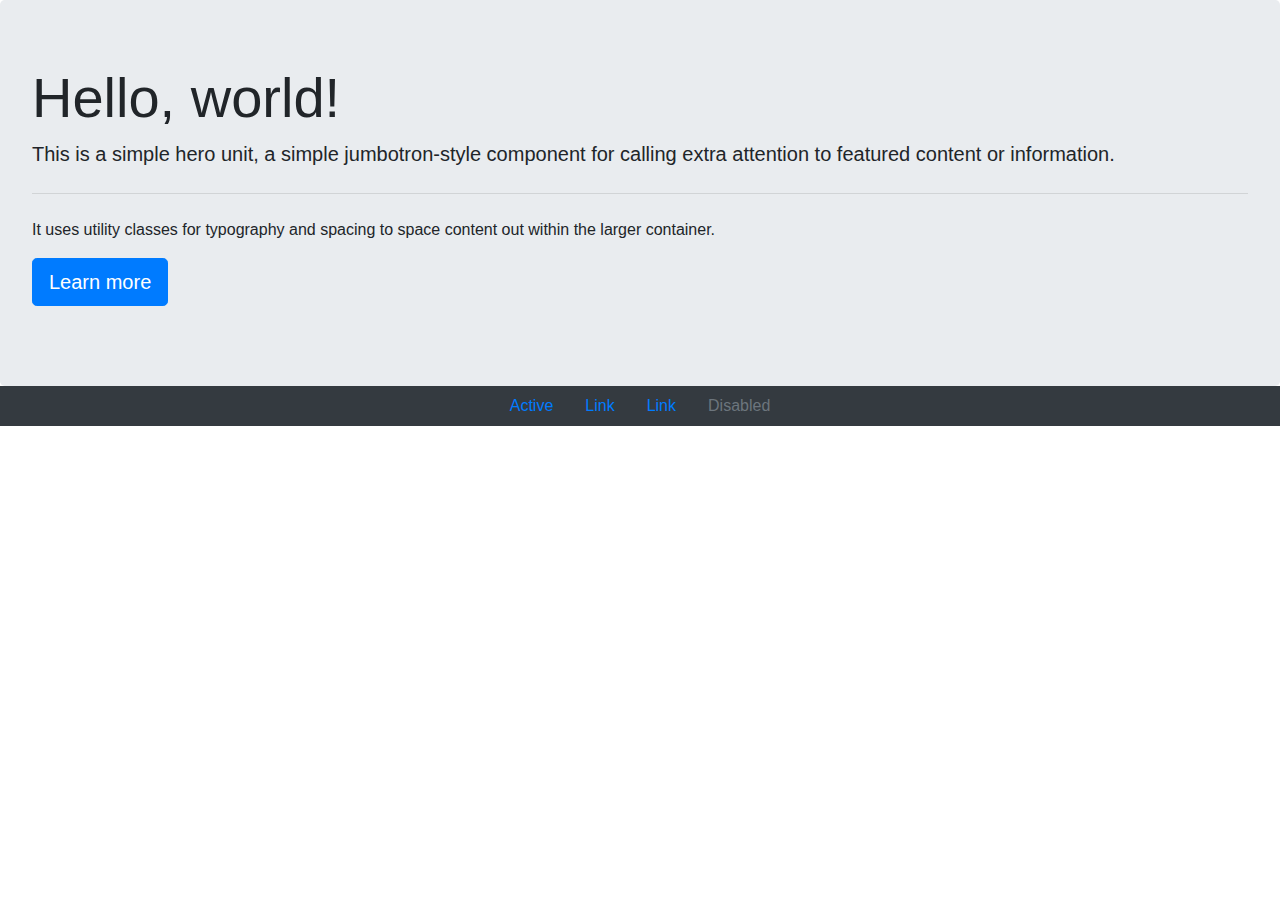
==== index.html @ c3a855e0 "Primera subida para Azure" ====
<!DOCTYPE html>
<html>

<head>
  <title>Frontend</title>
  <link rel="stylesheet" href="https://stackpath.bootstrapcdn.com/bootstrap/4.3.1/css/bootstrap.min.css" integrity="sha384-ggOyR0iXCbMQv3Xipma34MD+dH/1fQ784/j6cY/iJTQUOhcWr7x9JvoRxT2MZw1T" crossorigin="anonymous">
  <link rel="stylesheet" href="./css/master.css">
  <script src="https://s3.amazonaws.com/stitch-sdks/js/bundles/4/stitch.js"></script>
  <script src="js/frontend.js" charset="utf-8"></script>
</head>

<body>
  <div class="jumbotron nomargin">
    <h1 class="display-4">Hello, world!</h1>
    <p class="lead">This is a simple hero unit, a simple jumbotron-style component for calling extra attention to featured content or information.</p>
    <hr class="my-4">
    <p>It uses utility classes for typography and spacing to space content out within the larger container.</p>
    <p class="lead">
      <a class="btn btn-primary btn-lg" href="#" role="button">Learn more</a>
    </p>
  </div>
  <ul class="nomargin navbar-dark bg-dark nav justify-content-center">
    <li class="nav-item">
      <a class="nav-link active" href="#">Active</a>
    </li>
    <li class="nav-item">
      <a class="nav-link" href="#">Link</a>
    </li>
    <li class="nav-item">
      <a class="nav-link" href="#">Link</a>
    </li>
    <li class="nav-item">
      <a class="nav-link disabled" href="#">Disabled</a>
    </li>
  </ul>
  <div class="container" id="datos">

  </div>
</body>

</html>
---- css/master.css ----
input{
  margin: 2% !important;
}
form, table {
  background-color: #f3f3f3;
  padding: 2.5%;
  margin: 2%;
}
.nomargin{
  margin: 0 !important;
}
.card{
  margin: 3% 2% 2% 9%!important;
}
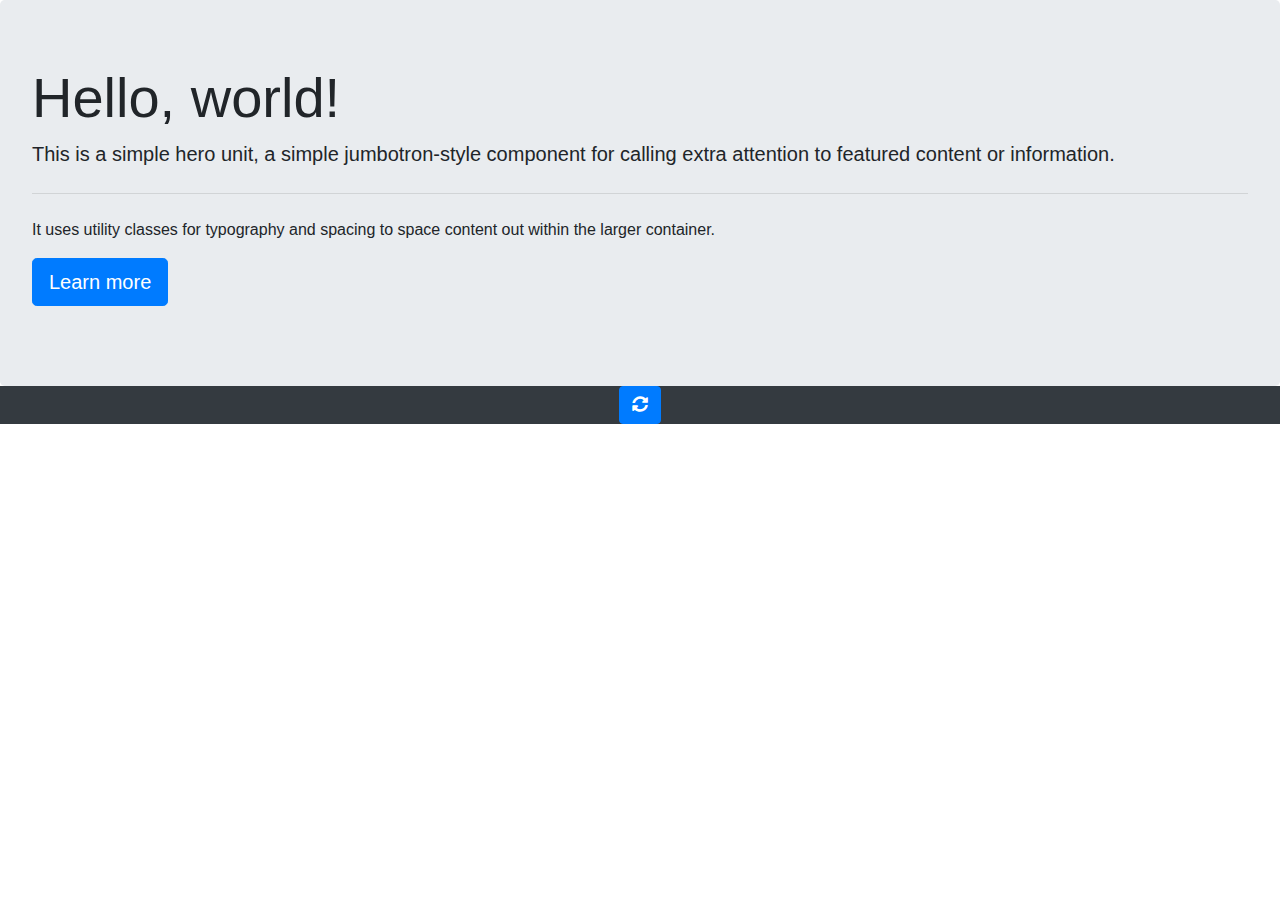
==== commit 2b41249e: "Edición post corrección" ====
--- a/index.html
+++ b/index.html
@@ -5,6 +5,7 @@
   <title>Frontend</title>
   <link rel="stylesheet" href="https://stackpath.bootstrapcdn.com/bootstrap/4.3.1/css/bootstrap.min.css" integrity="sha384-ggOyR0iXCbMQv3Xipma34MD+dH/1fQ784/j6cY/iJTQUOhcWr7x9JvoRxT2MZw1T" crossorigin="anonymous">
   <link rel="stylesheet" href="./css/master.css">
+  <link rel="stylesheet" href="https://cdnjs.cloudflare.com/ajax/libs/font-awesome/5.11.2/css/all.min.css">
   <script src="https://s3.amazonaws.com/stitch-sdks/js/bundles/4/stitch.js"></script>
   <script src="js/frontend.js" charset="utf-8"></script>
 </head>
@@ -21,20 +22,13 @@
   </div>
   <ul class="nomargin navbar-dark bg-dark nav justify-content-center">
     <li class="nav-item">
-      <a class="nav-link active" href="#">Active</a>
-    </li>
-    <li class="nav-item">
-      <a class="nav-link" href="#">Link</a>
-    </li>
-    <li class="nav-item">
-      <a class="nav-link" href="#">Link</a>
-    </li>
-    <li class="nav-item">
-      <a class="nav-link disabled" href="#">Disabled</a>
+      <button id="refresh-button" type="button" onclick="displayMains()" class="btn btn-primary" name="button"><i class="fas fa-sync-alt"></i></button>
     </li>
   </ul>
-  <div class="container" id="datos">
+  <div class="container">
+    <div id="datos">
 
+    </div>
   </div>
 </body>
 
--- a/css/master.css
+++ b/css/master.css
@@ -12,3 +12,6 @@
 .card{
   margin: 3% 2% 2% 9%!important;
 }
+#add-new{
+  display: none;
+}
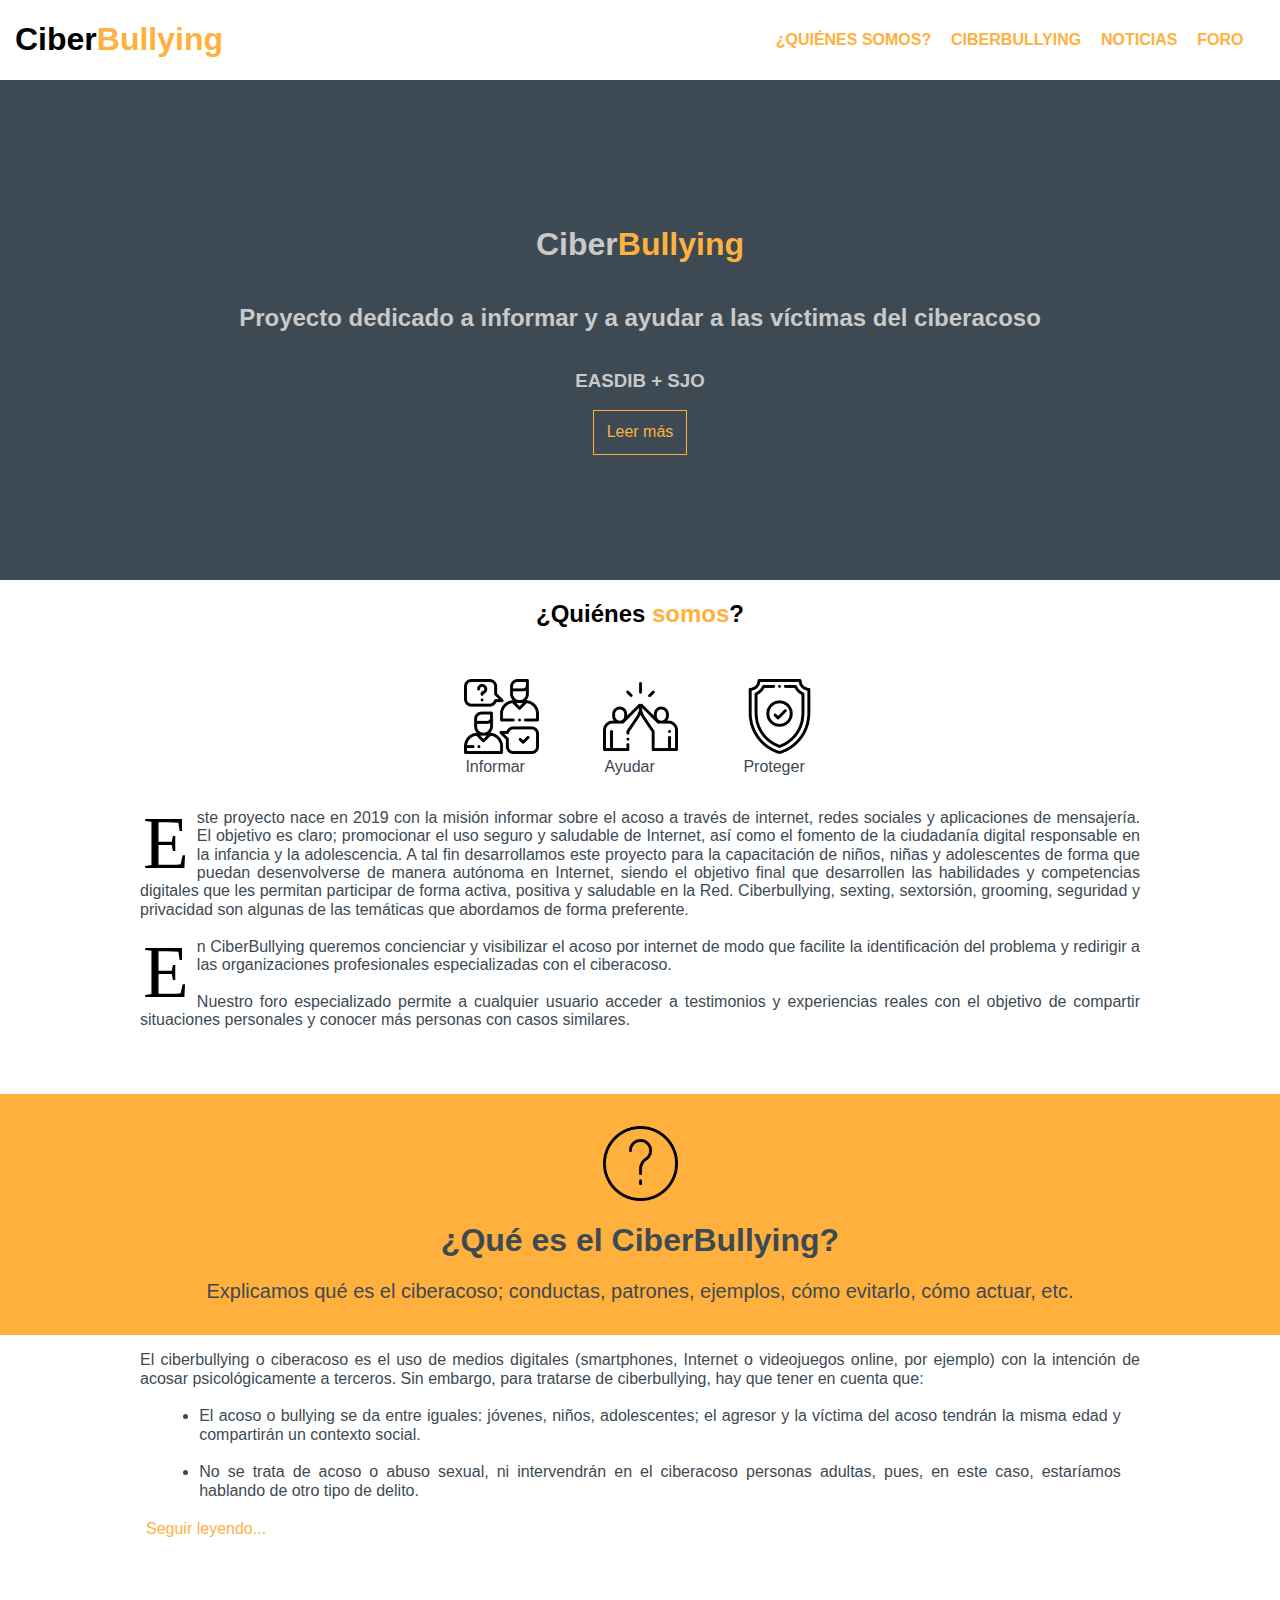
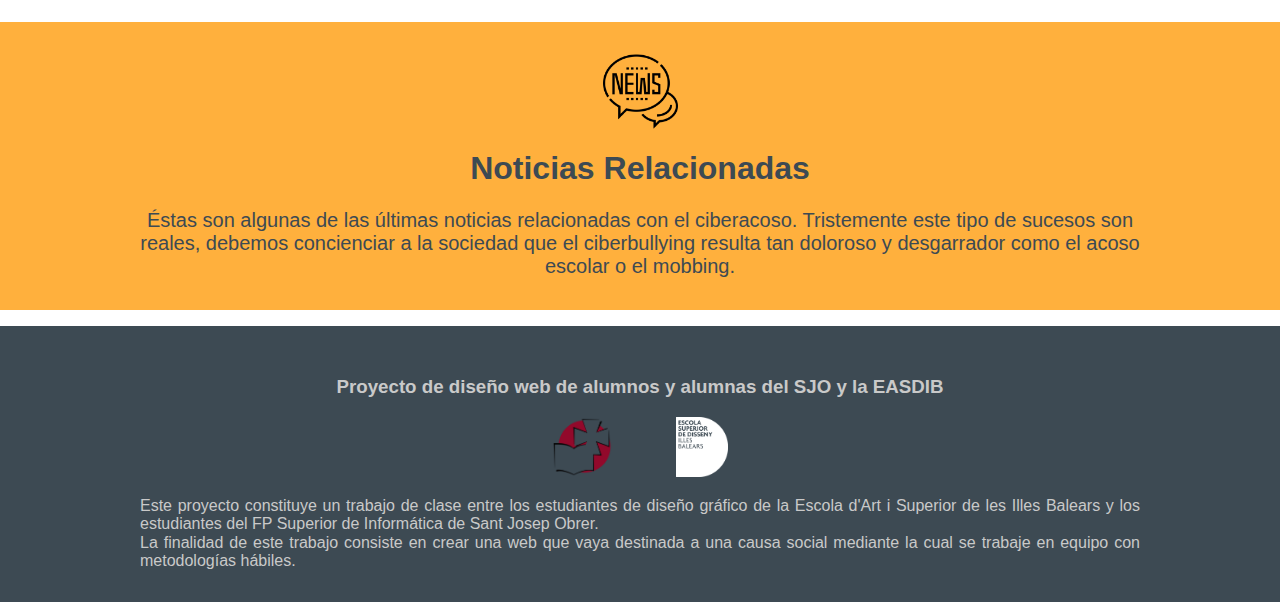
==== commit 3e1594e9: "Implementación CSS diseño" ====
--- a/index.html
+++ b/index.html
@@ -1,35 +1,202 @@
 <!DOCTYPE html>
-<html>
+<html lang="es">
 
 <head>
-  <title>Frontend</title>
-  <link rel="stylesheet" href="https://stackpath.bootstrapcdn.com/bootstrap/4.3.1/css/bootstrap.min.css" integrity="sha384-ggOyR0iXCbMQv3Xipma34MD+dH/1fQ784/j6cY/iJTQUOhcWr7x9JvoRxT2MZw1T" crossorigin="anonymous">
-  <link rel="stylesheet" href="./css/master.css">
+  <meta charset="UTF-8">
+  <meta name="viewport" content="width=device-width, user-scalable=no">
+  <link href="css/normalize.css" rel="stylesheet">
+  <link href="css/style.css" rel="stylesheet">
   <link rel="stylesheet" href="https://cdnjs.cloudflare.com/ajax/libs/font-awesome/5.11.2/css/all.min.css">
   <script src="https://s3.amazonaws.com/stitch-sdks/js/bundles/4/stitch.js"></script>
-  <script src="js/frontend.js" charset="utf-8"></script>
+  <script src="js/azure.js" charset="utf-8"></script>
+  <script src="js/frontend.js"></script>
+  <title>CiberBullying</title>
 </head>
 
 <body>
-  <div class="jumbotron nomargin">
-    <h1 class="display-4">Hello, world!</h1>
-    <p class="lead">This is a simple hero unit, a simple jumbotron-style component for calling extra attention to featured content or information.</p>
-    <hr class="my-4">
-    <p>It uses utility classes for typography and spacing to space content out within the larger container.</p>
-    <p class="lead">
-      <a class="btn btn-primary btn-lg" href="#" role="button">Learn more</a>
-    </p>
+  <div id="arrow">
+    <a class="naranja" href="#top"><i class="fa-3x fas fa-arrow-up"></i></a>
   </div>
-  <ul class="nomargin navbar-dark bg-dark nav justify-content-center">
-    <li class="nav-item">
-      <button id="refresh-button" type="button" onclick="displayMains()" class="btn btn-primary" name="button"><i class="fas fa-sync-alt"></i></button>
-    </li>
-  </ul>
-  <div class="container">
-    <div id="datos">
-
+  <header id="navbar">
+    <h1 id="logo">Ciber<span class="naranja">Bullying</span></h1>
+    <nav id="desktop-nav">
+      <a class="nav-link" href="#quienes somos">¿QUIÉNES SOMOS?</a>
+      <a class="nav-link" href="#ciberbullying">CIBERBULLYING</a>
+      <a class="nav-link" href="#noticias">NOTICIAS</a>
+      <a class="nav-link" href="#">FORO</a>
+    </nav>
+    <div class="offcanvas">
+      <button class="btn-naranja" onclick="showOffCanvas()" type="button" name="button"><i class="fas fa-bars fa-2x"></i></button>
     </div>
+  </header>
+  <nav id="mobile-nav">
+    <h1 id="logo">Ciber<span class="naranja">Bullying</span></h1>
+    <a class="nav-link" href="#quienes somos">¿QUIÉNES SOMOS?</a>
+    <a class="nav-link" href="#ciberbullying">CIBERBULLYING</a>
+    <a class="nav-link" href="#noticias">NOTICIAS</a>
+    <a class="nav-link" href="#">FORO</a>
+    <button onclick="hideOffCanvas()" class="btn-naranja" type="button" name="button"><i class="fas fa-times fa-3x"></i></button>
+  </nav>
+  <div id="banner">
+    <h1>Ciber<span class="naranja">Bullying</span></h1>
+    <h2>Proyecto dedicado a informar y a ayudar a las víctimas del ciberacoso</h2>
+    <h3>EASDIB + SJO</h3>
+    <a id="leermas" href="#footer1"><span>Leer más</span></a>
   </div>
+  <main>
+    <section>
+      <h2 id="quienessomos">¿Quiénes<span class="naranja">&nbsp;somos</span>?</h2>
+      <div id="logos1">
+        <article id="informar">
+          <img class="icon" src="img/conversacion.png">
+          <p id="textoqs">Informar</p>
+        </article>
+        <article id="ayudar">
+          <img class="icon" src="img/maximo-de-cinco.png">
+          <p id="textoqs">Ayudar</p>
+        </article>
+        <article id="proteger">
+          <img class="icon" src="img/proteger.png">
+          <p id="textoqs">Proteger</p>
+        </article>
+      </div>
+      <artcile>
+        <p id="texto1"><span class="firstcharacter">E</span>ste proyecto nace en 2019 con la misión informar sobre el acoso a través de internet, redes sociales y aplicaciones de mensajería. El objetivo es claro; promocionar el uso seguro y saludable
+          de Internet, así como el fomento
+          de la ciudadanía digital responsable en la infancia y la adolescencia. A tal fin desarrollamos este proyecto para la capacitación de niños, niñas y adolescentes de forma que puedan desenvolverse de manera autónoma en Internet, siendo el
+          objetivo final que desarrollen las habilidades y competencias digitales que les permitan participar de forma activa, positiva y saludable en la Red.
+          Ciberbullying, sexting, sextorsión, grooming, seguridad y privacidad son algunas de las temáticas que abordamos de forma preferente.<br><br>
+          <span class="firstcharacter">E</span>n CiberBullying queremos concienciar y visibilizar el acoso por internet de modo que facilite la identificación del problema y redirigir a las organizaciones profesionales especializadas con el
+          ciberacoso.<br><br>
+          Nuestro foro especializado permite a cualquier usuario acceder a testimonios y experiencias reales con el objetivo de compartir situaciones personales y conocer más personas con casos similares.
+        </p>
+      </artcile>
+    </section>
+
+    <section id="ciberbullying">
+      <artcile>
+        <div id="cajamenu2">
+          <img class="icon" src="img/info.png">
+          <h1 id="ciberbullying1">¿Qué es el CiberBullying?</h1>
+          <p class="subh">Explicamos qué es el ciberacoso; conductas, patrones, ejemplos, cómo evitarlo, cómo actuar, etc.</p>
+        </div>
+        <div id="texto2">
+          El ciberbullying o ciberacoso es el uso de medios digitales (smartphones, Internet o videojuegos online, por ejemplo) con la intención de acosar psicológicamente a terceros. Sin embargo, para tratarse de ciberbullying, hay que tener en
+          cuenta que:<br>
+          <ul>
+            <li>El acoso o bullying se da entre iguales: jóvenes, niños, adolescentes; el agresor y la víctima del acoso tendrán la misma edad y compartirán un contexto social.</li>
+            <li>No se trata de acoso o abuso sexual, ni intervendrán en el ciberacoso personas adultas, pues, en este caso, estaríamos hablando de otro tipo de delito.</li>
+          </ul>
+
+          <button onclick="togglReadMore()" id="readmore" class="naranja">Seguir leyendo...</button><br><br>
+          <div id="oculto" class="hidden">
+            La psicología entiende al acosador como un depredador moral cuyo objetivo nace de la presencia de profundos sentimientos de inadecuación personal y profesional en el inconsciente —lo que solemos conocer como complejo de inferioridad—. En
+            lugar de aumentar su propia autoestima, el acosador reacciona ante cualquier persona o situación que pueda recordarle que él está mal, ridiculizando, humillando o criticando a sus víctimas.
+            <ol>
+              <li>El anonimato, o posible anonimato, ofrece una situación de ventaja estratégica al acosador y una mayor indefensión a las víctimas; sobre todo cuando se dan graves casos de chantaje o sexting.</li>
+              <li>La falta de una percepción directa del daño genera puede generar un ciberacoso mucho más agresivo y violento psicológicamente, en el que, además, la empatía del acosador se vuelve casi inexistente por la invisibilización de la otra
+                persona en Internet.</li>
+              <li>La posible adopción de roles imaginarios en la red también puede fortalecer el poder del acosador y medrar la autoestima de la víctima.</li>
+            </ol>
+            <h3>Ejemplos de ciberbullying:</h3>
+            <ol>
+              <li>Crear perfiles falsos para ridiculizar, acosar o confesar en primera persona experiencias personales verdaderas o falsas de la víctima, así como acontecimientos personales, demandas de contacto sexual, o similares.</li>
+              <li>Hackear o robar la contraseña de correo electrónico de la víctima, leer sus correos violando su intimidad y utilizar el acceso al mismo para usurpar su identidad o utilizar información confidencial.</li>
+              <li>Propagar rumores en foros o redes sociales; provocar a la víctima para que esta reaccione de forma violenta y denunciarla ante los responsables de un foro, un chat o un videojuego.</li>
+              <li>Enviar mensajes amenazantes por correo, WhatsApp o redes sociales aprovechando el anonimato, agobiando y acosando a la víctima.</li>
+              <li>Subir a Internet fotos reales o fotomontajes para avergonzar públicamente o perjudicar a la víctima.</li>
+            </ol>
+            <h3>Cómo actuar:</h3>
+            <ul>
+              <li>
+                <span class="item-of-list">Pide ayuda.</span>
+                Si eres menor recurre a tu padre o tu madre o, en su defecto, a una persona adulta de confianza. Asegúrate de que esa persona conoce y entiende estas pautas para que ambos podáis remar en
+                el mismo sentido y para que, en su
+                ánimo de protección, no haga cosas que acaben siendo perjudiciales.
+              </li>
+              <li>
+                <span class="item-of-list">Nunca respondas a las provocaciones.</span>
+                Hacerlo no te ayuda en nada y, sin embargo, es un estímulo y una ventaja para quienes te acosan. Mantén la calma y no actúes de forma exagerada o impulsiva en ningún caso.
+                Puede que ni las circunstancias ni las personas que parecen implicadas sean como aparentan. Mantén un margen para la duda razonable porque actuar sobre bases equivocadas puede agravar los problemas y crear otros
+                nuevos.
+              </li>
+              <li>
+                <span class="item-of-list">No hagas presunciones.</span>
+                Hacerlo no te ayuda en nada y, sin embargo, es un estímulo y una ventaja para quienes te acosan. Mantén la calma y no actúes de forma exagerada o impulsiva en ningún caso.
+                Puede que ni las circunstancias ni las personas que parecen implicadas sean como aparentan. Mantén un margen para la duda razonable porque actuar sobre bases equivocadas puede agravar los problemas y crear otros
+                nuevos.
+              </li>
+              <li>
+                Trata de evitar aquellos lugares en los que eres asediado en la medida de lo posible hasta que la situación se vaya clarificando. Si se trata de redes sociales o comunidades online no te será difícil. Si el acoso llega por el teléfono
+                móvil, no descartes cambiar de número.
+                Cuanto más se sepa de ti, más vulnerable eres y más variado e intenso es el daño que pueden causarte.¿Imaginas una mentira ridiculizándote construida sobre datos privados reales escrita en tu muro? ¿qué pasaría si alguien, haciéndose
+                pasar por ti, insulta a tus amistades?. Es momento, por lo tanto, de cerrar las puertas de tu vida online a personas que no son de plena confianza. Para ello:
+                <ul>
+                  <li><span class="item-of-list">Evita intrusos.</span> Para ello debes realizar, en orden, estos pasos:
+                    <ul>
+                      <li><span class="item-of-list">Realiza un chequeo a fondo de tu equipo</span> para asegurarte de que no tienes software malicioso (troyanos, spyware…) que puede dar ventajas a quien te acosa. Es importante. Cambia las claves de
+                        acceso a los servicios online que
+                        usas, pero
+                        nunca antes de haber realizado el paso anterior. Recuerda que deben ser complejas de adivinar y llevar combinados números y letras.</li>
+                      <li><span class="item-of-list">Depura la lista de contactos.</span>Revisa y reduce la lista de contactos que tienes agregados en las redes sociales (o en otros entornos sociales online).</li>
+                      <li>Reconfigura las opciones de privacidad de las redes sociales o similares en las que participes y hazlas más estrictas. Asegúrate de que sabes bien cómo funcionan estas opciones y sus implicaciones.</li>
+                      <li><span class="item-of-list">Comprueba qué cuentan de ti online.</span> Busca la información sobre ti publicada otras personas y trata de eliminarla si crees que puede ser utilizada para hacerte daño.</li>
+                      <li><span class="item-of-list">Repasa la información que publicas y quién puede acceder a ella</span> y poner, a su vez, al alcance de terceras personas.</li>
+                      <li><span class="item-of-list">Comunica a tus contactos que no deseas que hagan circular informaciones o fotografías tuyas</span> en entornos colectivos.</li>
+                      <li><span class="item-of-list">Guarda las pruebas del acoso durante todo el tiempo</span>, sea cual fuere la forma en que éste se manifieste, porque pueden serte de gran ayuda. Trata también de conocer o asegurar la identidad de
+                        los autores pero, en todo caso,
+                        sin lesionar
+                        los derechos de ninguna persona.</li>
+                      <li><span class="item-of-list">Comunica a quienes te acosan que lo que están haciendo te molesta</span> y pídeles, sin agresividad ni amenazas, que dejen de hacerlo. Recuerda que no debes presuponer hechos o personas en tu
+                        comunicación, por lo que debes medir
+                        muy bien cómo lo
+                        haces, sin señalar a nadie en público, pero a la vez tratando de asegurarte de que se entera la persona o personas implicadas.</li>
+                      <li>Trata de hacerles saber que lo que están haciendo es <span class="item-of-list">perseguible por la Ley</span> en el caso de que el acoso persista. Les puedes sugerir que visiten webs como e-legales.net o
+                        www.ciberbullying.net para que lo comprueben por sí
+                        mismos.</li>
+                      <li><span class="item-of-list">Deja constancia de que estás en disposición de presentar una denuncia</span>, si a pesar del paso anterior continúa el acecho. Manifiesta que cuentas con pruebas suficientes recopiladas desde el
+                        inicio y que sabes cómo y dónde
+                        presentarlas.
+                        Debes indicar que, si el acecho persiste, te verás obligado a acudir a la policía.
+                        Toma medidas legales si la situación de acoso, llegado este punto, no ha cesado.</li>
+                    </ul>
+                  </li>
+                </ul>
+              </li>
+            </ul>
+          </div>
+        </div>
+      </artcile>
+    </section>
+
+    <section id="noticias">
+      <div id="cajamenu3">
+        <img class="icon" src="img/noticia.png">
+        <h1 id="noticias1">Noticias Relacionadas</h1>
+        <p class="subh">Éstas son algunas de las últimas noticias relacionadas con el ciberacoso. Tristemente este tipo de sucesos son reales, debemos concienciar a la sociedad que el ciberbullying resulta tan doloroso y desgarrador como el acoso
+          escolar o
+          el mobbing.</p>
+      </div>
+      <div id="datos" class="container"></div>
+    </section>
+  </main>
+
+  <footer id="footer1">
+    <div id="cajamenu4">
+      <h3>Proyecto de diseño web de alumnos y alumnas del SJO y la EASDIB</h3>
+      <div id="logos2">
+        <article id="sjo">
+          <img src="img/logoSJO.png" width=60px>
+        </article>
+        <article id="easdib">
+          <img src="img/Easdib_logo_color.png" height=60px>
+        </article>
+      </div>
+      <p class="gris">Este proyecto constituye un trabajo de clase entre los estudiantes de diseño gráfico de la Escola d'Art i Superior de les Illes Balears y los estudiantes del FP Superior de Informática de Sant Josep Obrer.<br>
+        La finalidad de este trabajo consiste en crear una web que vaya destinada a una causa social mediante la cual se trabaje en equipo con metodologías hábiles.
+      </p>
+    </div>
+  </footer>
 </body>
 
 </html>
--- a/css/style.css
+++ b/css/style.css
@@ -0,0 +1,387 @@
+/* ----------------------------------------------
+ * Generated by Animista on 2019-11-29 16:2:24
+ * Licensed under FreeBSD License.
+ * See http://animista.net/license for more info.
+ * w: http://animista.net, t: @cssanimista
+ * ---------------------------------------------- */
+
+@keyframes rotate-in-center{0%{transform:rotate(-360deg);opacity:0}100%{transform:rotate(0);opacity:1}}
+@keyframes rotate-out-center{0%{transform:rotate(0);opacity:1}100%{transform:rotate(-360deg);opacity:0}}
+@keyframes swing-in-top-fwd{0%{transform:rotateX(-100deg);transform-origin:top;opacity:0}100%{transform:rotateX(0deg);transform-origin:top;opacity:1}}
+@import url('https://fonts.googleapis.com/css?family=Montserrat|Roboto&display=swap');
+
+html {
+  scroll-behavior: smooth;
+}
+
+input {
+  margin: 2% !important;
+}
+#mobile-nav{
+  width: 100%;
+  height: 100%;
+  position: fixed;
+  top: 0;
+  z-index: 5;
+  float: right;
+  background-color: rgba(255, 255, 255, 0.95);
+  text-align: center;
+  display: none;
+}
+#mobile-nav a{
+  display: block;
+  padding: 7%;
+  font-size: 20px;
+}
+#desktop-nav{
+  display: inline;
+}
+.offcanvas{
+    display: none;
+    margin-right: 5%;
+}
+.btn-naranja{
+  color:#ffb03d;
+  border: none;
+  background-color: rgba(255, 0, 0, 0);
+}
+#arrow{
+  position: fixed;
+  bottom: 15px;
+  right: 15px;
+  background-color: #3D4A53;
+  padding: 1%;
+  display: none;
+  animation:rotate-in-center .6s cubic-bezier(.25,.46,.45,.94) both;
+}
+#arrow a:hover{
+  color: black;
+  -webkit-transition: color 0.2s ease-in;
+  -moz-transition: color 0.2s ease-in;
+  -ms-transition: color 0.2s ease-in;
+  -o-transition: color 0.2s ease-in;
+  transition: color 0.2s ease-in;
+}
+form, table {
+  background-color: #f3f3f3;
+  padding: 2.5%;
+  margin: 2%;
+}
+
+.nomargin {
+  margin: 0 !important;
+}
+
+.card {
+  margin: 3% 2% 2% 9% !important;
+}
+
+html {
+  font-size: 1rem;
+  box-sizing: border-box;
+}
+
+*, *:before, *:after {
+  box-sizing: inherit;
+}
+
+.container {
+  width: 80%;
+  margin: auto;
+  max-width: 1300px;
+}
+.img-new{
+  width: 100%;
+}
+
+#logo {
+  margin-left: 15px;
+}
+.readmore-new{
+  text-decoration: none;
+}
+@media screen and (min-width: 850px) {
+  #contenidor {
+    width: 80%;
+    max-width: 1280px;
+  }
+}
+@media only screen and (max-width: 770px) {
+  #desktop-nav{
+    display: none;
+  }
+  .offcanvas{
+      display: inline;
+  }
+  .news{
+    text-align: center;
+  }
+  .inline{
+    width: 100% !important;
+  }
+  .column-new-img{
+    width: 300%;
+    display: block;
+    float: none !important;
+  }
+  .column-new-img img{
+    width: 300%;
+  }
+  .column-new-text h1{
+    font-size: 18px !important;
+  }
+  .column-new-text p{
+    font-size: 15px !important;
+  }
+  .column-new-text{
+    width: 100% !important;
+    display: block;
+    float: none;
+  }
+}
+h1, h2, h3, h4, h5, a {
+  font-family: 'Montserrat', sans-serif;
+}
+
+nav {
+  font-family: 'Montserrat', sans-serif;
+  width: 40%;
+}
+.swing-in-top-fwd{animation:swing-in-top-fwd .5s cubic-bezier(.175,.885,.32,1.275) both}
+#navbar {
+  display: flex;
+  flex-flow: row nowrap;
+  justify-content: space-between;
+  align-items: center;
+  background-color: white;
+  width: 100%;
+  -webkit-transition: background 0.2s ease-in;
+  -moz-transition: background 0.2s ease-in;
+  -ms-transition: background 0.2s ease-in;
+  -o-transition: background 0.2s ease-in;
+  transition: background 0.2s ease-in;
+}
+.item-of-list{
+  font-weight: bold;
+  font-size: 20px;
+  color: #ffb03d;
+}
+p {
+  font-family: 'Roboto', sans-serif;
+}
+.news:after {
+  content: "";
+  display: table;
+  clear: both;
+}
+.news{
+  border-radius: 10;
+  -webkit-box-shadow: 0px 0px 15px -8px rgba(0,0,0,0.34);
+  -moz-box-shadow: 0px 0px 15px -8px rgba(0,0,0,0.34);
+  box-shadow: 0px 0px 15px -8px rgba(0,0,0,0.34);
+  margin: 2%;
+}
+.column-new-text{
+  float: left;
+  width: 60%;
+  padding: 10px;
+}
+.column-new-img{
+  float: left;
+  width: 40%;
+  padding: 10px;
+}
+.subh{
+  text-align: center;
+  font-family: 'Montserrat', sans-serif;
+  font-weight: 300;
+  font-size: 20px;
+}
+.firstcharacter {
+  color: black;
+  float: left;
+  font-family: Georgia;
+  font-size: 75px;
+  line-height: 60px;
+  padding-top: 4px;
+  padding-right: 8px;
+  padding-left: 3px;
+}
+
+.nomargin{
+  margin:0;
+}
+.inline{
+  width: 70%;
+}
+#banner {
+  background-color: #3d4a53;
+  padding: 2rem;
+  display: flex;
+  flex-direction: column;
+  flex-wrap: nowrap;
+  justify-content: center;
+  align-items: center;
+  align-content: center;
+  color: #c9c9c9;
+  text-align: center;
+  width: 100%;
+  height: 500px;
+}
+
+#leermas {
+  text-decoration: none;
+  padding: 1%;
+  border: .5px solid #ffb03d;
+  color: #ffb03d;
+}
+
+#leermas:hover {
+  -webkit-transition: background 0.2s ease-in;
+  -moz-transition: background 0.2s ease-in;
+  -ms-transition: background 0.2s ease-in;
+  -o-transition: background 0.2s ease-in;
+  transition: background 0.2s ease-in;
+  background-color: #ffb03d;
+  color: white;
+}
+#oculto{
+  display: none;
+}
+.nav-link {
+  color: #ffb03d;
+  text-decoration: none;
+  padding: 1.5%;
+  font-weight: bold;
+}
+li{
+  margin: 2%;
+}
+.nav-link:hover {
+  -webkit-transition: color 0.2s ease-in;
+  -moz-transition: color 0.2s ease-in;
+  -ms-transition: color 0.2s ease-in;
+  -o-transition: color 0.2s ease-in;
+  transition: color 0.2s ease-in;
+  color: black;
+}
+
+.naranja {
+  color: #ffb03d;
+}
+
+.gris {
+  color: #c9c9c9;
+}
+
+.icon {
+  max-width: 75px;
+}
+#readmore{
+  background-color: white;
+  border:none;
+}
+#readmore:hover{
+  cursor:pointer;
+}
+#libroabierto {
+  max-width: 25px;
+}
+
+#logos1 {
+  display: flex;
+  flex-direction: row;
+  flex-wrap: nowrap;
+  justify-content: center;
+  align-items: flex-start;
+  align-content: center;
+}
+
+#logos2 {
+  display: flex;
+  flex-direction: row;
+  flex-wrap: nowrap;
+  justify-content: space-around;
+  align-items: flex-start;
+  align-content: center;
+}
+
+#informar, #ayudar, #proteger {
+  margin: 2rem;
+}
+
+#quienessomos, #ciberbullying1 {
+  justify-content: center;
+  display: flex;
+  flex-direction: row;
+  flex-wrap: nowrap;
+  justify-content: center;
+  align-items: flex-start;
+  align-content: space-between;
+}
+
+p {
+  text-align: justify;
+  color: #3d4a53;
+  width: 95%;
+  margin: auto;
+  max-width: 1000px;
+}
+
+#texto2 {
+  text-align: justify;
+  color: #3d4a53;
+  width: 95%;
+  margin: auto;
+  max-width: 1000px;
+  font-family: 'Roboto', sans-serif;
+}
+
+#cajamenu2 {
+  background-color: #ffb03d;
+  padding: 2rem;
+  display: flex;
+  flex-direction: column;
+  flex-wrap: nowrap;
+  justify-content: center;
+  align-items: center;
+  align-content: center;
+  color: #3d4a53;
+  text-align: center;
+  margin-top: 4rem;
+  margin-bottom: 1rem;
+}
+
+#cajamenu3 {
+  background-color: #ffb03d;
+  padding: 2rem;
+  display: flex;
+  flex-direction: column;
+  flex-wrap: nowrap;
+  justify-content: center;
+  align-items: center;
+  align-content: center;
+  color: #3d4a53;
+  text-align: center;
+  margin-top: 4rem;
+  margin-bottom: 1rem;
+}
+
+#cajamenu4 {
+  background-color: #3d4a53;
+  padding: 2rem;
+  display: flex;
+  flex-direction: column;
+  flex-wrap: nowrap;
+  justify-content: center;
+  align-items: center;
+  align-content: center;
+  color: #c9c9c9;
+  text-align: center;
+}
+
+#sjo, #easdib {
+  padding-right: 2rem;
+  padding-left: 2rem;
+  padding-bottom: 1rem;
+}
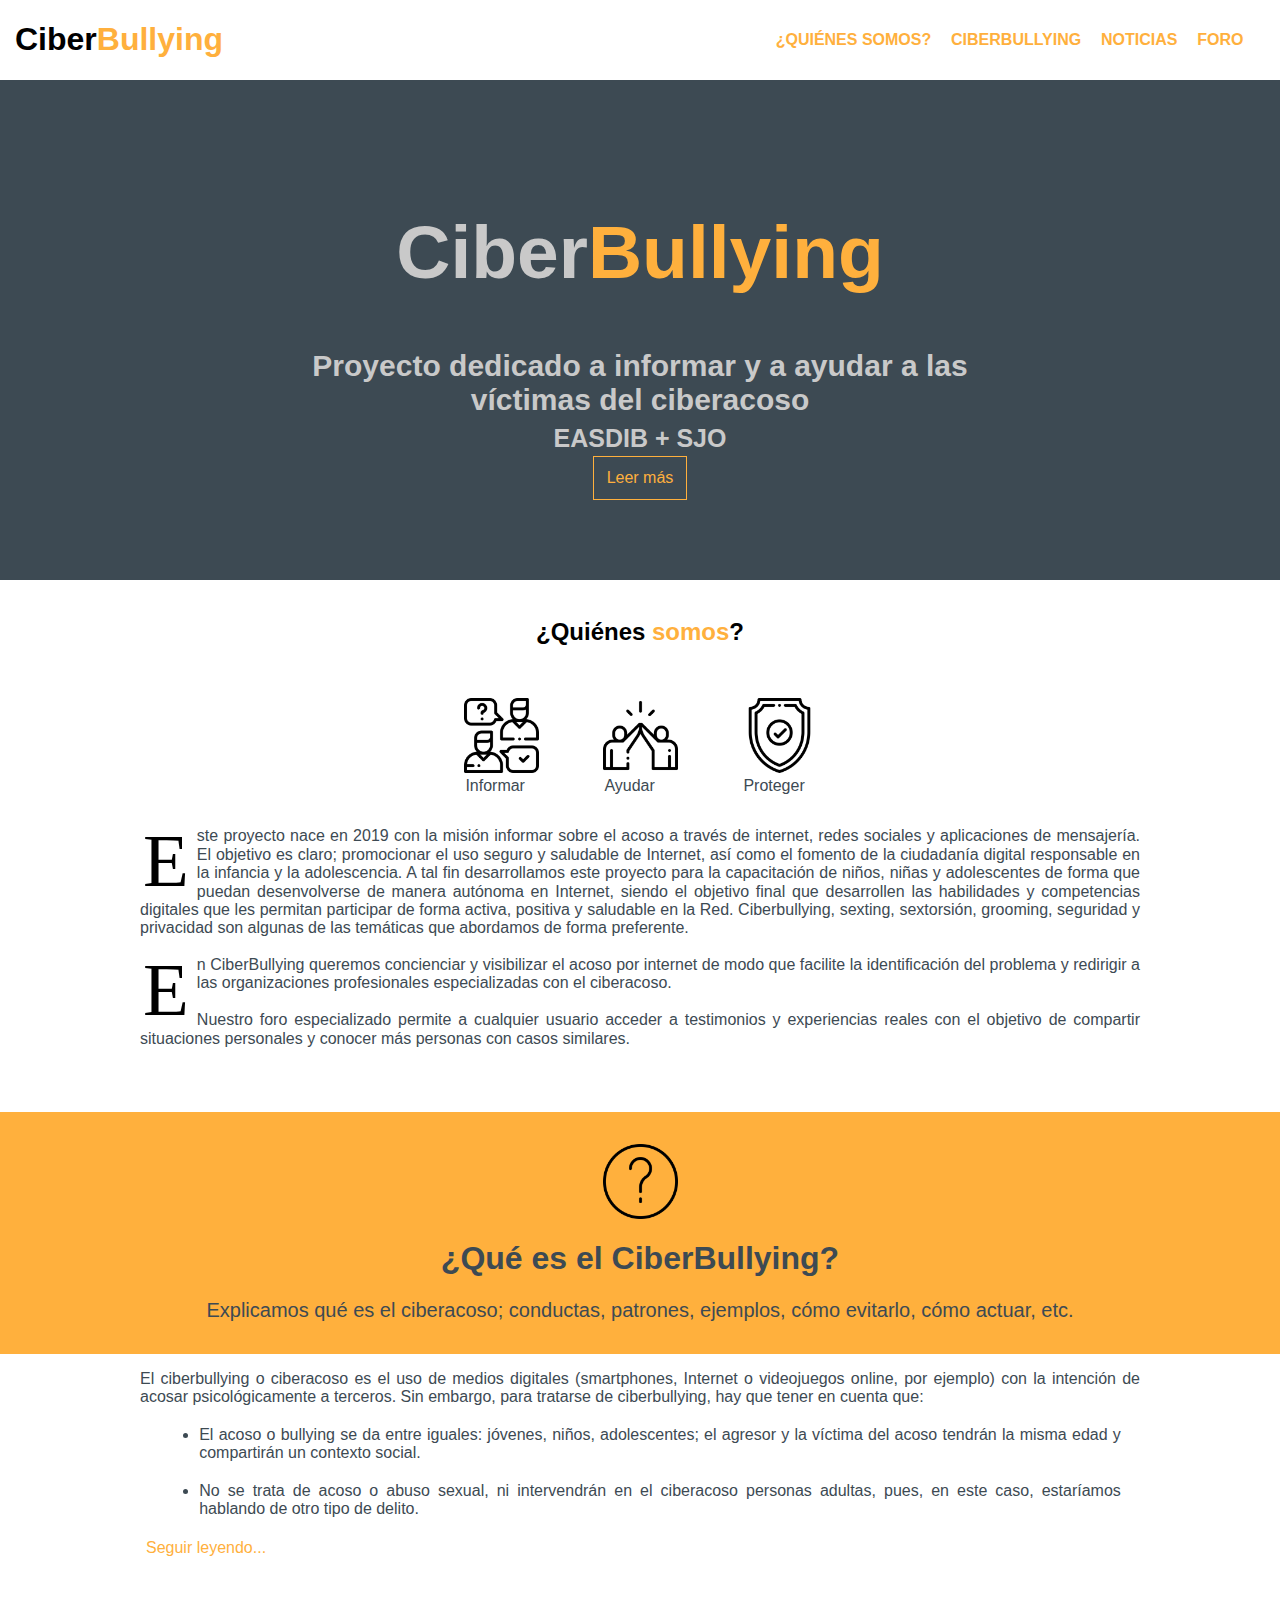
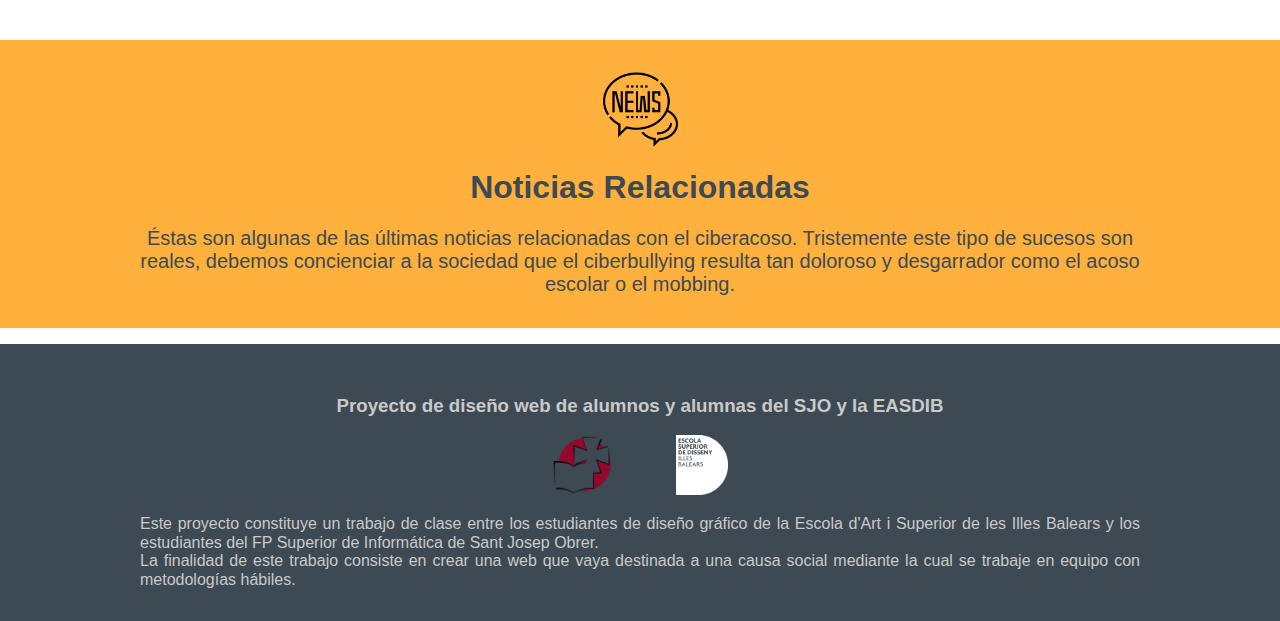
==== commit 1f73ab4e: "Sprint2.01" ====
--- a/index.html
+++ b/index.html
@@ -23,7 +23,7 @@
       <a class="nav-link" href="#quienes somos">¿QUIÉNES SOMOS?</a>
       <a class="nav-link" href="#ciberbullying">CIBERBULLYING</a>
       <a class="nav-link" href="#noticias">NOTICIAS</a>
-      <a class="nav-link" href="#">FORO</a>
+      <a class="nav-link" href="foro.html">FORO</a>
     </nav>
     <div class="offcanvas">
       <button class="btn-naranja" onclick="showOffCanvas()" type="button" name="button"><i class="fas fa-bars fa-2x"></i></button>
--- a/css/style.css
+++ b/css/style.css
@@ -1,9 +1,3 @@
-/* ----------------------------------------------
- * Generated by Animista on 2019-11-29 16:2:24
- * Licensed under FreeBSD License.
- * See http://animista.net/license for more info.
- * w: http://animista.net, t: @cssanimista
- * ---------------------------------------------- */
 
 @keyframes rotate-in-center{0%{transform:rotate(-360deg);opacity:0}100%{transform:rotate(0);opacity:1}}
 @keyframes rotate-out-center{0%{transform:rotate(0);opacity:1}100%{transform:rotate(-360deg);opacity:0}}
@@ -16,6 +10,14 @@
 
 input {
   margin: 2% !important;
+}
+.icono-fijado{
+  float: right;
+  color: #fb2c7f;
+  margin-top: 10px;
+}
+.cursiva{
+  font-style: italic;
 }
 #mobile-nav{
   width: 100%;
@@ -35,6 +37,9 @@
 }
 #desktop-nav{
   display: inline;
+}
+.rosa{
+  color: #fb2c7f;
 }
 .offcanvas{
     display: none;
@@ -139,13 +144,94 @@
     float: none;
   }
 }
+.bar {
+  width: 100%;
+  background-color: grey;
+  border-radius: 10px;
+}
+
+.progress {
+  width: 80%;
+  height: 5px;
+  background-color: #fb2c7f;
+  border-radius: 10px;
+}
+.inline {
+  display: inline;
+}
+.block{
+  display: block;
+}
+.user-info{
+  margin: 20px;
+}
+.comment-box{
+  margin-top: 30px;
+  margin-bottom: 30px;
+}
+.div-progress{
+  width: 10%;
+  margin: 0px;
+}
+.likes-box{
+  margin-left: 5%;
+}
+.likes-buttons button{
+  background-color: rgba(255, 0, 0, 0.0);
+  border: none;
+}
+.input-response{
+  background-color: #fcfcfc;
+  padding: 2%;
+  border-radius: 20px;
+}
+.fa-thumbs-down{
+  padding: 5px;
+  border-radius: 10px;
+}
+.fa-thumbs-up{
+  padding: 5px;
+  border-radius: 10px;
+}
+.add-comment{
+  border: none;
+  border-bottom: 1px solid black;
+  width: 80%;
+  margin:0;
+  background: none;
+}
+.btn-responder{
+  padding: 10px;
+  font-weight: bold;
+  border-radius: 10px;
+}
+.add-username{
+  border: none;
+  border-bottom: 1px solid black;
+  width: 20%;
+  background: none;
+}
 h1, h2, h3, h4, h5, a {
   font-family: 'Montserrat', sans-serif;
 }
-
+.comments p{
+    margin-left: 0px;
+    font-family: 'Montserrat', sans-serif;
+}
 nav {
   font-family: 'Montserrat', sans-serif;
   width: 40%;
+}
+.flat{
+  width: 120px;
+  background-color: white;
+  border:none;
+}
+/*.responses{
+  border-bottom: .5px solid black;
+}*/
+.response{
+  margin-left: 100px;
 }
 .swing-in-top-fwd{animation:swing-in-top-fwd .5s cubic-bezier(.175,.885,.32,1.275) both}
 #navbar {
@@ -228,6 +314,20 @@
   width: 100%;
   height: 500px;
 }
+#banner h1{
+  font-size: 75px;
+}
+#banner h2{
+  font-size: 30px;
+}
+#banner h3{
+  font-size: 25px;
+}
+#banner h2, #banner h3{
+  margin: 3px;
+  text-align: center;
+  max-width: 730px;
+}
 
 #leermas {
   text-decoration: none;
@@ -277,6 +377,23 @@
 .icon {
   max-width: 75px;
 }
+main{
+  margin-top: 3%;
+}
+hr{
+  border: .9px solid black;
+  width: 100%;
+  display: block;
+  margin-left: auto;
+  margin-right: auto;
+}
+main div hr{
+  border: .6px solid black;
+  width: 100%;
+  display: block;
+  margin-left: auto;
+  margin-right: auto;
+}
 #readmore{
   background-color: white;
   border:none;
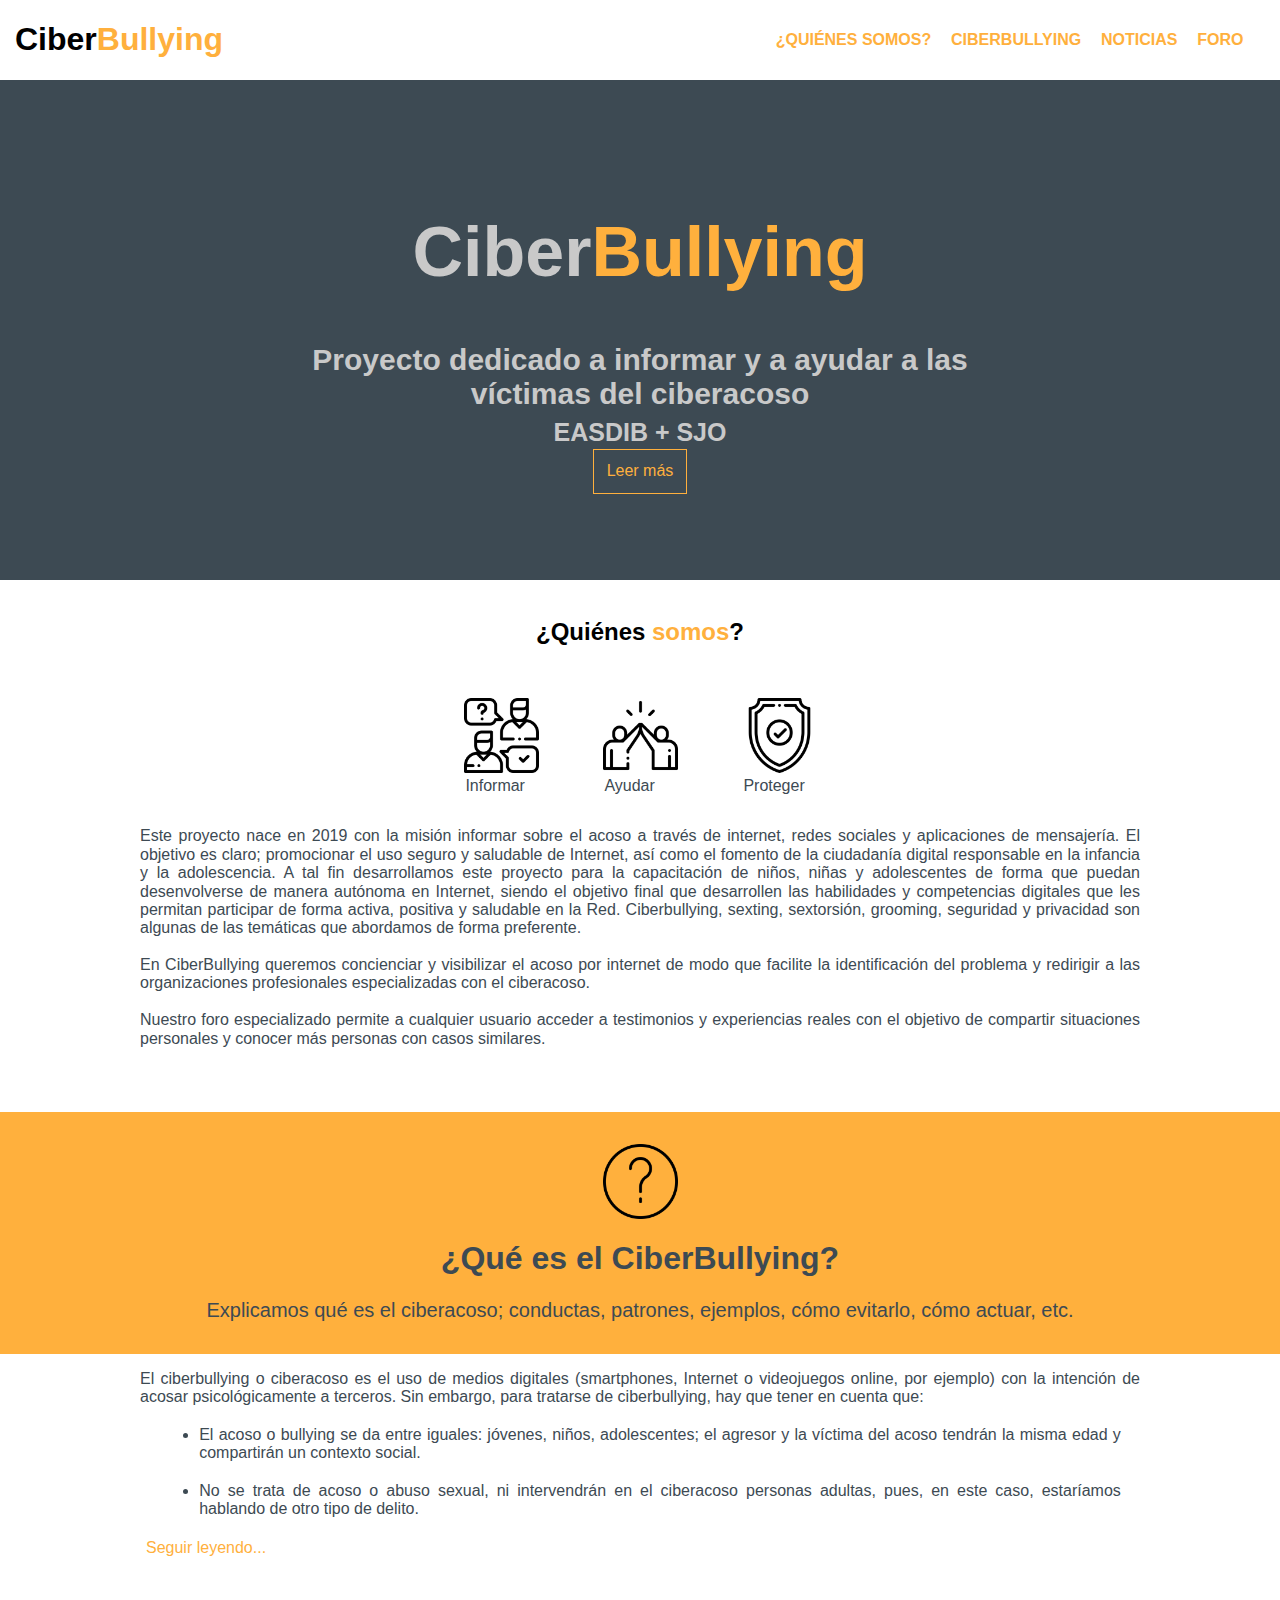
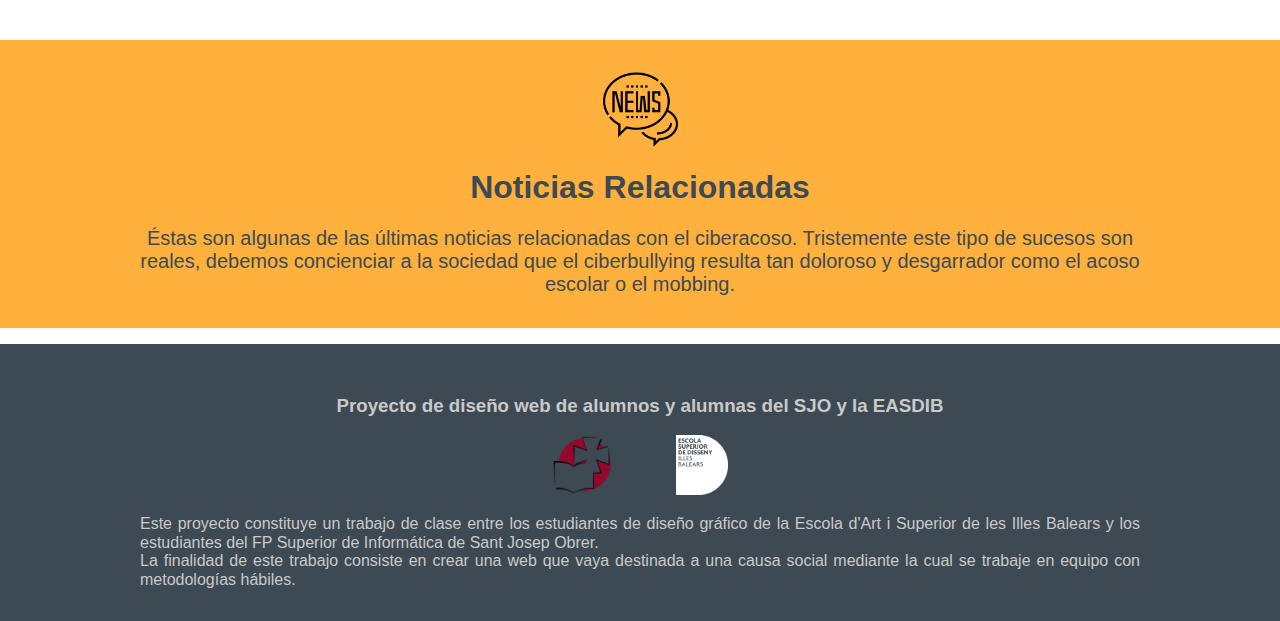
==== commit 45592895: "End" ====
--- a/index.html
+++ b/index.html
@@ -34,7 +34,7 @@
     <a class="nav-link" href="#quienes somos">¿QUIÉNES SOMOS?</a>
     <a class="nav-link" href="#ciberbullying">CIBERBULLYING</a>
     <a class="nav-link" href="#noticias">NOTICIAS</a>
-    <a class="nav-link" href="#">FORO</a>
+    <a class="nav-link" href="foro.html">FORO</a>
     <button onclick="hideOffCanvas()" class="btn-naranja" type="button" name="button"><i class="fas fa-times fa-3x"></i></button>
   </nav>
   <div id="banner">
@@ -61,12 +61,12 @@
         </article>
       </div>
       <artcile>
-        <p id="texto1"><span class="firstcharacter">E</span>ste proyecto nace en 2019 con la misión informar sobre el acoso a través de internet, redes sociales y aplicaciones de mensajería. El objetivo es claro; promocionar el uso seguro y saludable
+        <p id="texto1">Este proyecto nace en 2019 con la misión informar sobre el acoso a través de internet, redes sociales y aplicaciones de mensajería. El objetivo es claro; promocionar el uso seguro y saludable
           de Internet, así como el fomento
           de la ciudadanía digital responsable en la infancia y la adolescencia. A tal fin desarrollamos este proyecto para la capacitación de niños, niñas y adolescentes de forma que puedan desenvolverse de manera autónoma en Internet, siendo el
           objetivo final que desarrollen las habilidades y competencias digitales que les permitan participar de forma activa, positiva y saludable en la Red.
           Ciberbullying, sexting, sextorsión, grooming, seguridad y privacidad son algunas de las temáticas que abordamos de forma preferente.<br><br>
-          <span class="firstcharacter">E</span>n CiberBullying queremos concienciar y visibilizar el acoso por internet de modo que facilite la identificación del problema y redirigir a las organizaciones profesionales especializadas con el
+          En CiberBullying queremos concienciar y visibilizar el acoso por internet de modo que facilite la identificación del problema y redirigir a las organizaciones profesionales especializadas con el
           ciberacoso.<br><br>
           Nuestro foro especializado permite a cualquier usuario acceder a testimonios y experiencias reales con el objetivo de compartir situaciones personales y conocer más personas con casos similares.
         </p>
--- a/css/style.css
+++ b/css/style.css
@@ -114,6 +114,15 @@
 @media only screen and (max-width: 770px) {
   #desktop-nav{
     display: none;
+  }
+  #banner h1{
+    font-size: 60px !important;
+  }
+  #newcomment{
+    margin: 2px;
+  }
+  #newcomment input{
+    width: 100%;
   }
   .offcanvas{
       display: inline;
@@ -315,7 +324,7 @@
   height: 500px;
 }
 #banner h1{
-  font-size: 75px;
+  font-size: 70px;
 }
 #banner h2{
   font-size: 30px;
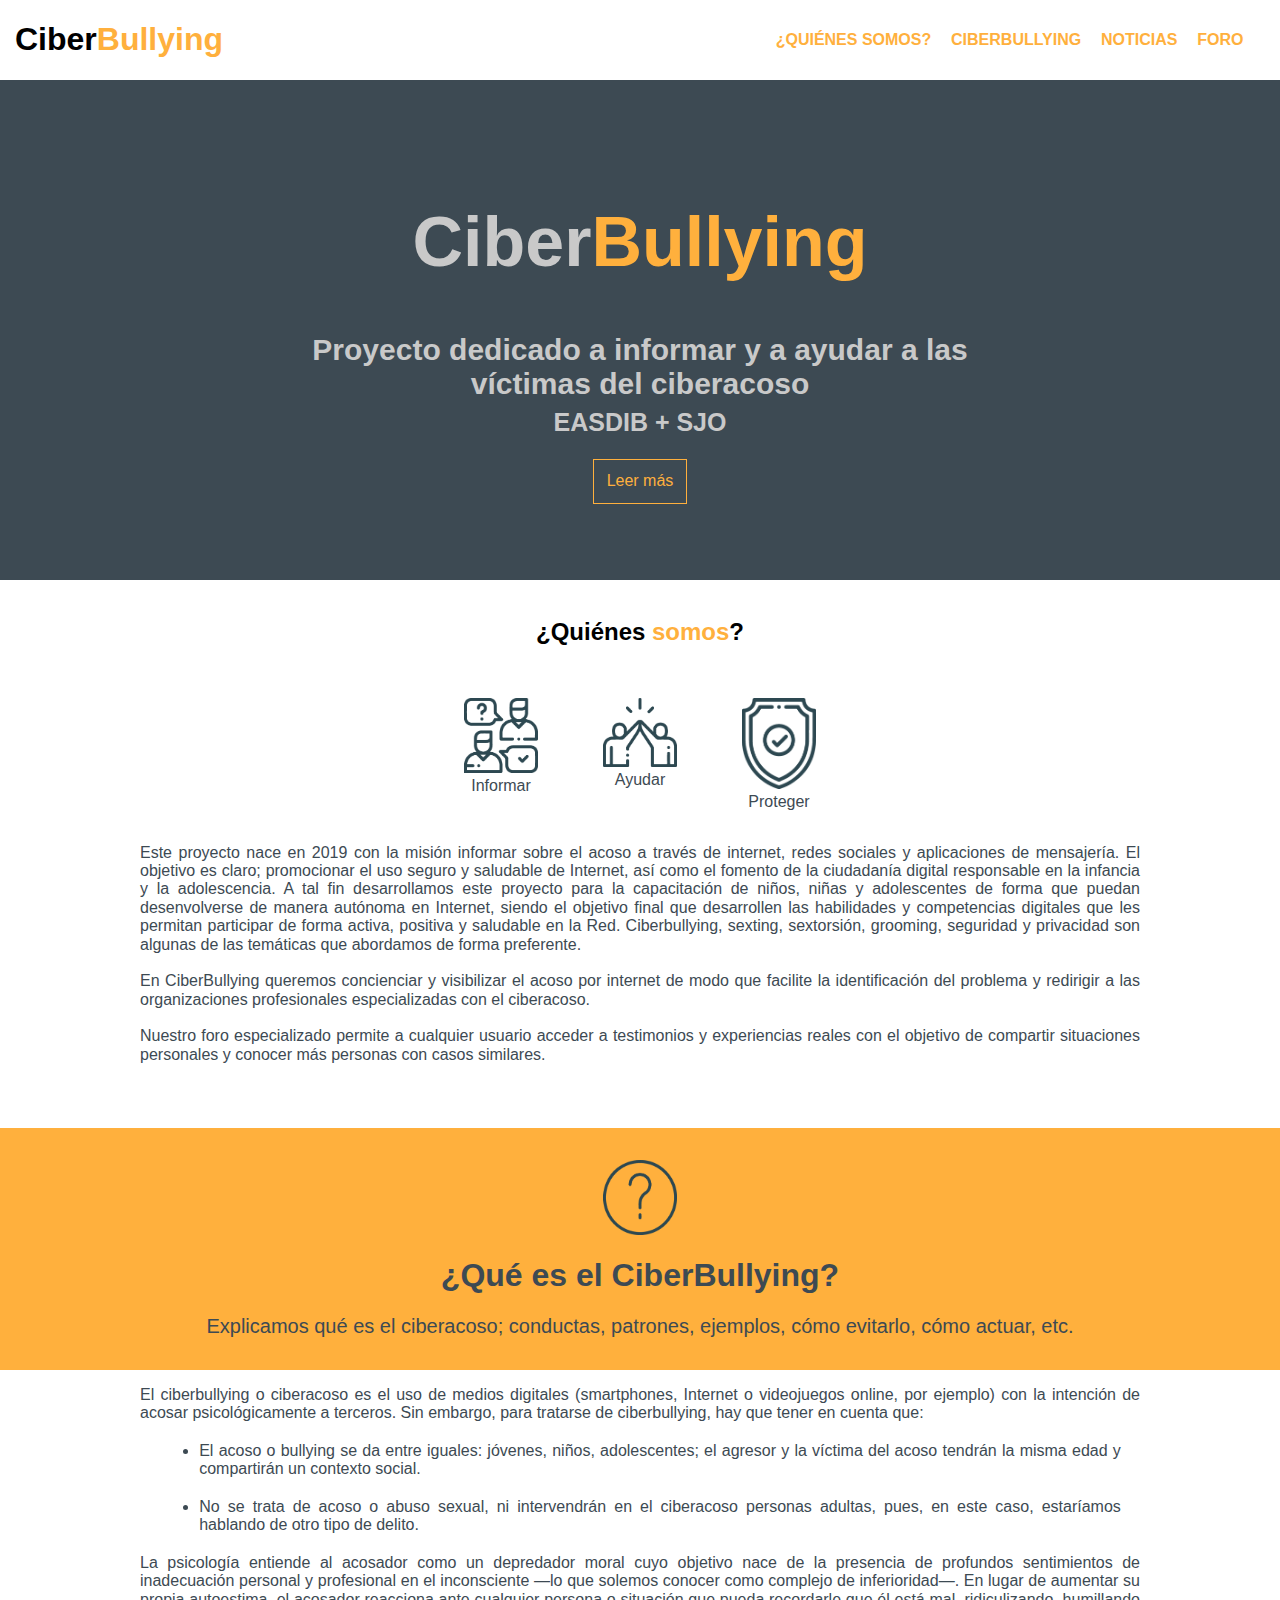
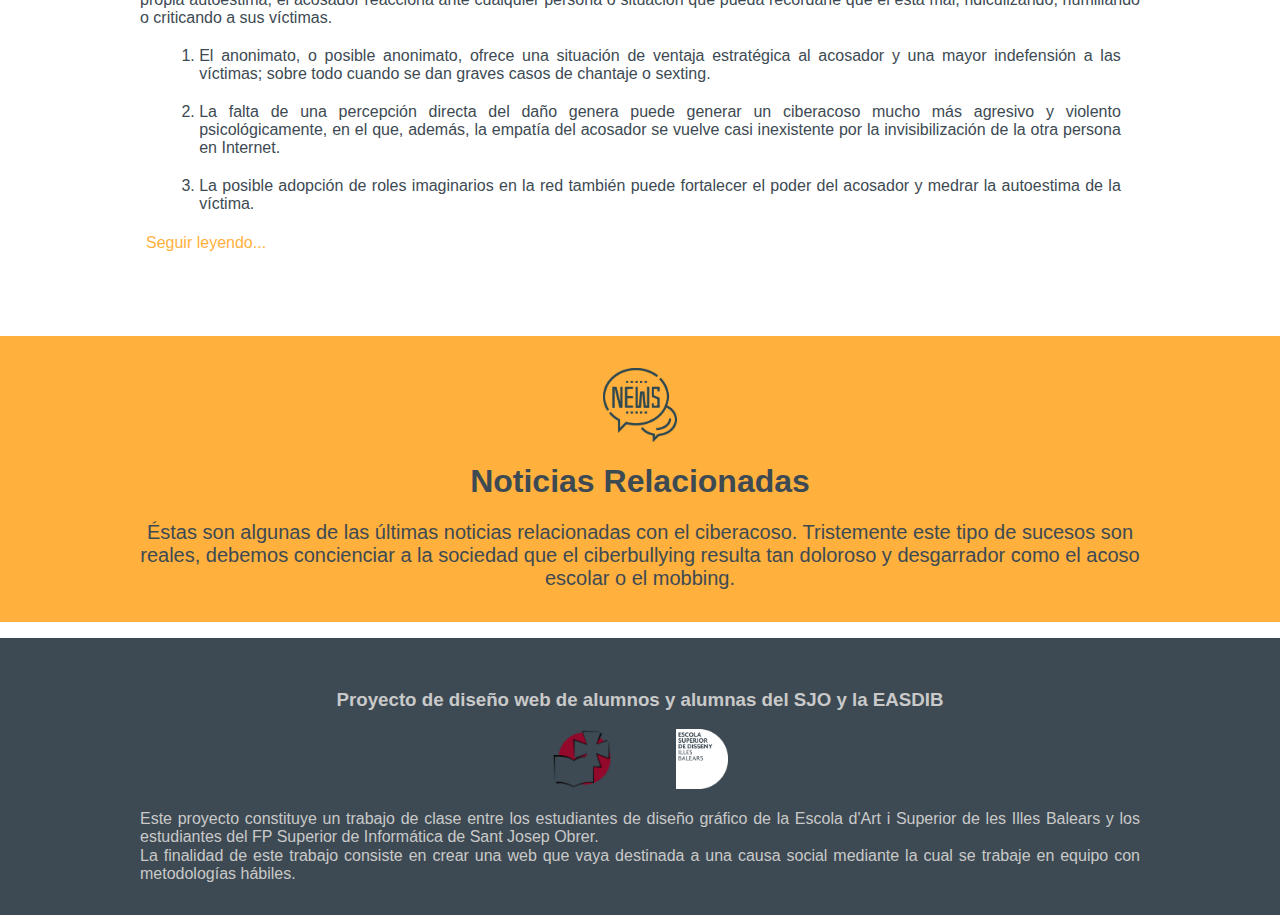
==== commit 6598638c: "Cambios reunión" ====
--- a/index.html
+++ b/index.html
@@ -4,6 +4,11 @@
 <head>
   <meta charset="UTF-8">
   <meta name="viewport" content="width=device-width, user-scalable=no">
+  <meta charset="UTF-8">
+  <meta name="viewport" content="width=device-width, user-scalable=no">
+  <meta name="author" content="CiberBullying">
+  <meta name="description" content="Página web dedicada a informar sobre el ciberacoso. Foro de víctimas de ciberbullying.">
+  <meta name="keywords" content="Ciberbullying, ciberacoso, foro, noticias, víctimas, bullying, moobing, internet predators, cyberbullying, redes sociales, acoso internet, ayuda ciberbullying, ayuda acoso">
   <link href="css/normalize.css" rel="stylesheet">
   <link href="css/style.css" rel="stylesheet">
   <link rel="stylesheet" href="https://cdnjs.cloudflare.com/ajax/libs/font-awesome/5.11.2/css/all.min.css">
@@ -49,15 +54,15 @@
       <div id="logos1">
         <article id="informar">
           <img class="icon" src="img/conversacion.png">
-          <p id="textoqs">Informar</p>
+          <p class="textoqs">Informar</p>
         </article>
         <article id="ayudar">
           <img class="icon" src="img/maximo-de-cinco.png">
-          <p id="textoqs">Ayudar</p>
+          <p class="textoqs">Ayudar</p>
         </article>
         <article id="proteger">
           <img class="icon" src="img/proteger.png">
-          <p id="textoqs">Proteger</p>
+          <p class="textoqs">Proteger</p>
         </article>
       </div>
       <artcile>
@@ -88,16 +93,16 @@
             <li>No se trata de acoso o abuso sexual, ni intervendrán en el ciberacoso personas adultas, pues, en este caso, estaríamos hablando de otro tipo de delito.</li>
           </ul>
 
+          La psicología entiende al acosador como un depredador moral cuyo objetivo nace de la presencia de profundos sentimientos de inadecuación personal y profesional en el inconsciente —lo que solemos conocer como complejo de inferioridad—. En
+          lugar de aumentar su propia autoestima, el acosador reacciona ante cualquier persona o situación que pueda recordarle que él está mal, ridiculizando, humillando o criticando a sus víctimas.
+          <ol>
+            <li>El anonimato, o posible anonimato, ofrece una situación de ventaja estratégica al acosador y una mayor indefensión a las víctimas; sobre todo cuando se dan graves casos de chantaje o sexting.</li>
+            <li>La falta de una percepción directa del daño genera puede generar un ciberacoso mucho más agresivo y violento psicológicamente, en el que, además, la empatía del acosador se vuelve casi inexistente por la invisibilización de la otra
+              persona en Internet.</li>
+            <li>La posible adopción de roles imaginarios en la red también puede fortalecer el poder del acosador y medrar la autoestima de la víctima.</li>
+          </ol>
           <button onclick="togglReadMore()" id="readmore" class="naranja">Seguir leyendo...</button><br><br>
           <div id="oculto" class="hidden">
-            La psicología entiende al acosador como un depredador moral cuyo objetivo nace de la presencia de profundos sentimientos de inadecuación personal y profesional en el inconsciente —lo que solemos conocer como complejo de inferioridad—. En
-            lugar de aumentar su propia autoestima, el acosador reacciona ante cualquier persona o situación que pueda recordarle que él está mal, ridiculizando, humillando o criticando a sus víctimas.
-            <ol>
-              <li>El anonimato, o posible anonimato, ofrece una situación de ventaja estratégica al acosador y una mayor indefensión a las víctimas; sobre todo cuando se dan graves casos de chantaje o sexting.</li>
-              <li>La falta de una percepción directa del daño genera puede generar un ciberacoso mucho más agresivo y violento psicológicamente, en el que, además, la empatía del acosador se vuelve casi inexistente por la invisibilización de la otra
-                persona en Internet.</li>
-              <li>La posible adopción de roles imaginarios en la red también puede fortalecer el poder del acosador y medrar la autoestima de la víctima.</li>
-            </ol>
             <h3>Ejemplos de ciberbullying:</h3>
             <ol>
               <li>Crear perfiles falsos para ridiculizar, acosar o confesar en primera persona experiencias personales verdaderas o falsas de la víctima, así como acontecimientos personales, demandas de contacto sexual, o similares.</li>
--- a/css/style.css
+++ b/css/style.css
@@ -339,12 +339,15 @@
 }
 
 #leermas {
+  margin-top: 20px;
   text-decoration: none;
   padding: 1%;
   border: .5px solid #ffb03d;
   color: #ffb03d;
 }
-
+.textoqs{
+  text-align: center;
+}
 #leermas:hover {
   -webkit-transition: background 0.2s ease-in;
   -moz-transition: background 0.2s ease-in;
